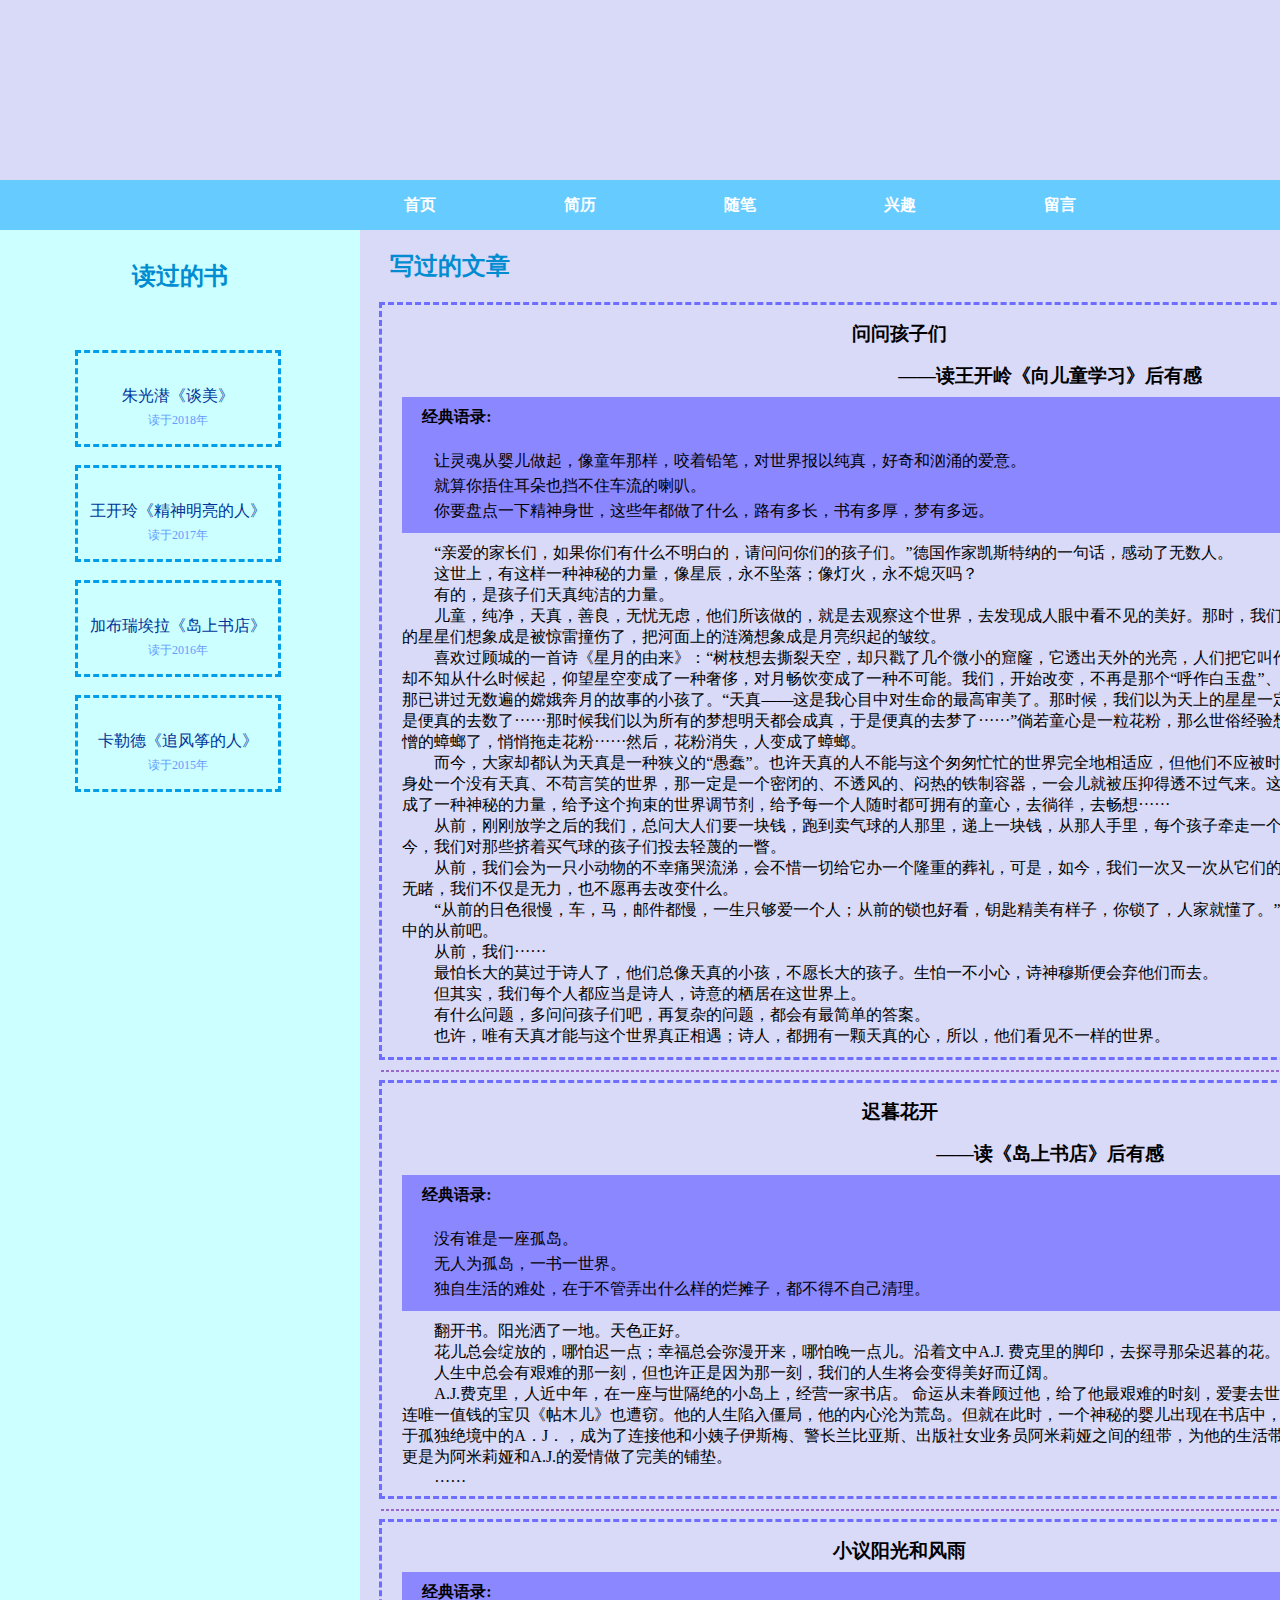
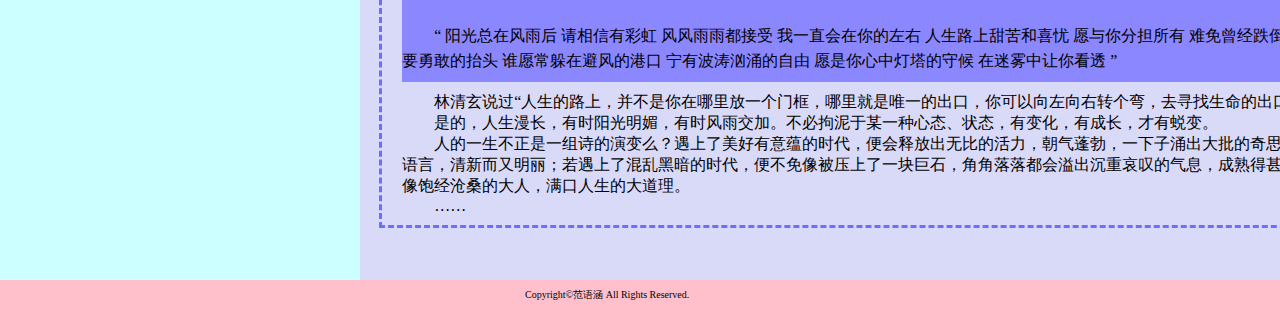
==== article.html @ 2bd345ee "Add files via upload" ====
<!DOCTYPE html>
<html lang="en">
<head>
    <meta charset="UTF-8">
    <meta http-equiv="X-UA-Compatible" content="IE=edge">
    <meta name="viewport" content="width=device-width, initial-scale=1.0">
    <title>Document</title>
    <link rel="stylesheet" href="css/index.css">
    <link rel="stylesheet" href="css/homepage.css">
    <link rel="stylesheet" href="css/experience.css">
    <link rel="stylesheet" href="css/article.css">
</head>
<body>
    <div>
        <!-- 页眉区header -->
        <header>
            <div class="top">
                <div class="img2">
                    <img src="imgs/c.png" alt="">
                </div>
                <div class="img1">
                    <img src="imgs/p.jpg" alt="">
                </div>
            </div>
        </header>
        <!-- end of header -->
        <!-- 导航区nav -->
        <div id="space"></div>
        <div id="navigate">
            <nav>
                <ul class="navigation">
                    <li class="nav_li" id="l2">
                        <img class="img3" src="imgs/bo.png" alt="">
                    </li>
                    <li class="nav_li" id="selected">
                        <a href="homePage.html">
                            <span class="item-name">首页</span>
                        </a>
                    </li>
                    <li class="nav_li">
                        <a href="experience.html">
                            <span class="item-name">简历</span>
                        </a>
                        <div class="sub-div">
                            <ul class="sub-nav">
                                <li class="nav-item1">
                                    <a href="experience.html"><span class="item-name1">我的简历</span></a>
                                </li>
                                <li class="nav-item1">
                                    <a href="experience.html"><span class="item-name1">我的学习</span></a>
                                </li>
                            </ul>
                        </div>
                    </li>
                    <li class="nav_li">
                        <a href="article.html">
                            <span class="item-name">随笔</span>
                        </a>
                        <div class="sub-div">
                            <ul class="sub-nav">
                                <li class="nav-item1">
                                    <a href="article.html"><span class="item-name1">读后感</span></a>
                                </li>
                                <li class="nav-item1">
                                    <a href="news.html"><span class="item-name1">时事热点</span></a>
                                </li>
                            </ul>
                        </div>
                    </li>
                    <li class="nav_li">
                        <a href="interest.html">
                            <span class="item-name">兴趣</span>
                        </a>
                        <div class="sub-div">
                            <ul class="sub-nav" id="sub-nav2">
                                <li class="nav-item1">
                                    <a href="interest.html"><span class="item-name1">钢琴</span></a>
                                </li>
                                <li class="nav-item1">
                                    <a href="interest.html"><span class="item-name1">书法</span></a>
                                </li>
                                <li class="nav-item1">
                                    <a href="interest.html"><span class="item-name1">花草</span></a>
                                </li>
                                <li class="nav-item1">
                                    <a href="interest.html"><span class="item-name1">烘焙</span></a>
                                </li>
                            </ul>
                        </div>
                    </li>
                    <li class="nav_li">
                        <a href="blog.html">
                            <span class="item-name">留言</span>
                        </a>
                    </li>
                    <li class="nav_li" id="l1">
                        <a href="index.html">
                            <img class="img3" src="imgs/back.png" alt="">
                            <p class="back">退出</p>
                        </a>
                    </li>
                </ul>
            </nav>
        </div>
        <!-- end of nav -->
        <div class="main">
            <div class="idd">
                <!-- 边栏部分aside -->
                <aside>
                    <div class="foot">
                        <h2>读过的书</h2>
                        <img src="imgs/gfmj.png" alt="">
                    </div>
                    <div>
                        <!-- 读过的书列表 ul -->
                        <ul>
                            <img  class="pen" src="imgs/pencle.png" alt="">
                            <li>
                                <div class="book">
                                    <img src="imgs/shu1.jpg" alt="">
                                    <p>朱光潜《谈美》</p>
                                    <p class="small">读于2018年</p>
                                </div>
                            </li>
                            <br>
                            <li> 
                                <div class="book">
                                    <img src="imgs/jsmldr.jpg" alt="">
                                    <p>王开玲《精神明亮的人》</p>
                                    <p class="small">读于2017年</p>
                                </div>
                            </li>
                            <br>
                            <li>
                                <div class="book">
                                    <img src="imgs/shu2.jpg" alt="">
                                    <p>加布瑞埃拉《岛上书店》</p>
                                    <p class="small">读于2016年</p>
                                </div>
                            </li>
                            <br>
                            <li>
                                <div class="book">
                                    <img src="imgs/zfzdr.jpg" alt="">
                                    <p>卡勒德《追风筝的人》</p>
                                    <p class="small">读于2015年</p>
                                </div>
                            </li>
                        </ul>
                        <!-- end of ul -->
                    </div>
                </aside>
                <!-- end of aside -->
                <!-- 正文部分div -->
                <div class="wrap">
                    <h2>写过的文章</h2>
                    <!-- 读后感 div ,共有三个div -->
                    <div class="bk">
                        <div class="tb"><h3 id="special">问问孩子们</h3></div>
                        <h3 id="special2">——读王开岭《向儿童学习》后有感</h3>
                        <!-- 经典语录区 div -->
                        <div class="jd">
                            <h4>经典语录:</h4>
                            <p>让灵魂从婴儿做起，像童年那样，咬着铅笔，对世界报以纯真，好奇和汹涌的爱意。</p>
                            <p>就算你捂住耳朵也挡不住车流的喇叭。</p>
                            <p> 你要盘点一下精神身世，这些年都做了什么，路有多长，书有多厚，梦有多远。</p>
                        </div>
                        <!-- end of div -->
                        <!-- 读后感内容区div -->
                        <div class="wzz">
                            <p>“亲爱的家长们，如果你们有什么不明白的，请问问你们的孩子们。”德国作家凯斯特纳的一句话，感动了无数人。</p>
                            <p>这世上，有这样一种神秘的力量，像星辰，永不坠落；像灯火，永不熄灭吗？</p>
                            <p>有的，是孩子们天真纯洁的力量。</p>
                            <p>儿童，纯净，天真，善良，无忧无虑，他们所该做的，就是去观察这个世界，去发现成人眼中看不见的美好。那时，我们把雷雨天中缺席的星星们想象成是被惊雷撞伤了，把河面上的涟漪想象成是月亮织起的皱纹。</p>
                            <p>喜欢过顾城的一首诗《星月的由来》：“树枝想去撕裂天空，却只戳了几个微小的窟窿，它透出天外的光亮，人们把它叫作星星和月亮。”却不知从什么时候起，仰望星空变成了一种奢侈，对月畅饮变成了一种不可能。我们，开始改变，不再是那个“呼作白玉盘”、缠着爸爸妈妈听那已讲过无数遍的嫦娥奔月的故事的小孩了。“天真——这是我心目中对生命的最高审美了。那时候，我们以为天上的星星一定能数得清，于是便真的去数了······那时候我们以为所有的梦想明天都会成真，于是便真的去梦了······”倘若童心是一粒花粉，那么世俗经验想必就是面目可憎的蟑螂了，悄悄拖走花粉······然后，花粉消失，人变成了蟑螂。</p>
                            <p>而今，大家却都认为天真是一种狭义的“愚蠢”。也许天真的人不能与这个匆匆忙忙的世界完全地相适应，但他们不应被时代所抛弃。设想身处一个没有天真、不苟言笑的世界，那一定是一个密闭的、不透风的、闷热的铁制容器，一会儿就被压抑得透不过气来。这样想时，天真就成了一种神秘的力量，给予这个拘束的世界调节剂，给予每一个人随时都可拥有的童心，去徜徉，去畅想······</p>
                            <p>从前，刚刚放学之后的我们，总问大人们要一块钱，跑到卖气球的人那里，递上一块钱，从那人手里，每个孩子牵走一个心愿。可是，如今，我们对那些挤着买气球的孩子们投去轻蔑的一瞥。</p>
                            <p>从前，我们会为一只小动物的不幸痛哭流涕，会不惜一切给它办一个隆重的葬礼，可是，如今，我们一次又一次从它们的身边走过，熟视无睹，我们不仅是无力，也不愿再去改变什么。</p>
                            <p>“从前的日色很慢，车，马，邮件都慢，一生只够爱一个人；从前的锁也好看，钥匙精美有样子，你锁了，人家就懂了。”这怕是孩子们眼中的从前吧。</p>
                            <p>从前，我们······</p>
                            <p>最怕长大的莫过于诗人了，他们总像天真的小孩，不愿长大的孩子。生怕一不小心，诗神穆斯便会弃他们而去。</p>
                            <p>但其实，我们每个人都应当是诗人，诗意的栖居在这世界上。</p>
                            <p>有什么问题，多问问孩子们吧，再复杂的问题，都会有最简单的答案。</p>
                            <p>也许，唯有天真才能与这个世界真正相遇；诗人，都拥有一颗天真的心，所以，他们看见不一样的世界。</p>
                        </div>
                        <!-- end of div -->
                    </div>
                    <!-- end of div -->
                    <hr>
                    <div class="bk">
                        <!-- 点击可以跳转到special1.html页面,查看本读后感完整内容(目前为缩略内容) -->
                        <a href="special1.html"><div class="jt"><img src="imgs/jt (2).png" alt=""></div></a>
                        <div class="tb"><h3 id="special">迟暮花开</h3></div>
                        <h3 id="special2">——读《岛上书店》后有感</h3>
                        <div class="jd">
                            <h4>经典语录:</h4>
                            <p>没有谁是一座孤岛。</p>
                            <p>无人为孤岛，一书一世界。</p>
                            <p>独自生活的难处，在于不管弄出什么样的烂摊子，都不得不自己清理。</p>
                        </div>
                        <div class="wzz">
                            <p>翻开书。阳光洒了一地。天色正好。
                            <p>花儿总会绽放的，哪怕迟一点；幸福总会弥漫开来，哪怕晚一点儿。沿着文中A.J. 费克里的脚印，去探寻那朵迟暮的花。</p>
                            <p>人生中总会有艰难的那一刻，但也许正是因为那一刻，我们的人生将会变得美好而辽阔。</p>
                            <p>A.J.费克里，人近中年，在一座与世隔绝的小岛上，经营一家书店。 命运从未眷顾过他，给了他最艰难的时刻，爱妻去世，书店危机，就连唯一值钱的宝贝《帖木儿》也遭窃。他的人生陷入僵局，他的内心沦为荒岛。但就在此时，一个神秘的婴儿出现在书店中，意外地拯救了陷于孤独绝境中的A．J．，成为了连接他和小姨子伊斯梅、警长兰比亚斯、出版社女业务员阿米莉娅之间的纽带，为他的生活带来了转机，之后更是为阿米莉娅和A.J.的爱情做了完美的铺垫。</p>
                            <p>……</p>
                        </div>
                    </div>
                    <hr>
                    <div class="bk">
                        <a href="special2.html"><div class="jt"><img src="imgs/jt (2).png" alt=""></div></a>
                        <div class="tb"><h3 id="special">小议阳光和风雨</h3></div>
                        <div class="jd" id="jd2">
                            <h4>经典语录:</h4>
                            <q> 
                                阳光总在风雨后
                                请相信有彩虹
                                风风雨雨都接受
                                我一直会在你的左右
                                人生路上甜苦和喜忧
                                愿与你分担所有
                                难免曾经跌倒和等候
                            </q>
                            <q> 
                                要勇敢的抬头
                                谁愿常躲在避风的港口
                                宁有波涛汹涌的自由
                                愿是你心中灯塔的守候
                                在迷雾中让你看透
                            </q>
                        </div>
                        <div class="wzz">
                            <p>林清玄说过“人生的路上，并不是你在哪里放一个门框，哪里就是唯一的出口，你可以向左向右转个弯，去寻找生命的出口。”</p>
                            <p>是的，人生漫长，有时阳光明媚，有时风雨交加。不必拘泥于某一种心态、状态，有变化，有成长，才有蜕变。</p>
                            <p> 人的一生不正是一组诗的演变么？遇上了美好有意蕴的时代，便会释放出无比的活力，朝气蓬勃，一下子涌出大批的奇思妙想，像孩子的语言，清新而又明丽；若遇上了混乱黑暗的时代，便不免像被压上了一块巨石，角角落落都会溢出沉重哀叹的气息，成熟得甚至带了点死板，像饱经沧桑的大人，满口人生的大道理。</p>
                            <p>……</p>
                        </div>
                    </div>
                </div>
                <!-- end of div -->
            </div>
        </div>
        <!-- 页脚区footer -->
        <footer>
            <div>
                <p>Copyright©范语涵 All Rights Reserved.</p>
            </div>
        </footer>
        <!-- end of footer -->
    </div>
</body>
</html>

<script>
    window.onscroll=function(){
	    var topScroll =document.body.scrollTop || document.documentElement.scrollTop;//滚动的距离,距离顶部的距离
		console.log(topScroll,'topScroll')
		var space  = document.getElementById("space");
		var bignav  = document.getElementById("navigate");//获取到导航栏id
		var spaceOffsetHeight = space.offsetTop    //以spce的滚动高度为参照
		console.log(spaceOffsetHeight,'navOffsetHeight')
		if(topScroll > spaceOffsetHeight){  
			bignav.style.position = 'fixed';
			bignav.style.top = '0';
			bignav.style.zIndex = '9999';
		} else {
			bignav.style.position = 'static';
		}
    }
</script>
---- css/index.css ----
body {
    margin:0px;
    height:790px;
    background-color:#456495;
    background:url(../imgs/bc1.jpg) no-repeat center 0;
    background-size:100% 100%;
    font-family: "Microsoft YaHei"，Georgia, "Times New Roman", Times, serif;
}

.enter {
    background-color:rgb(255,255,255,0.9);
    width:300px;
    height:360px;
    margin-top:150px;
    border-top-right-radius:10px;
    border-bottom-right-radius:10px;
    float:left;
}

.enter h2 {
   text-align: center;
   margin-top:50px;
}

labal {
    display: table-cell;
}

ul {
    display:table;
    margin-left:0px;
}

li {
    display:table-row;
}

button {
    margin: 0 auto;
    border-radius: 10px;
    height:30px;
    width:80px;
}

table {
    width:100%;
}

.bt {
    margin-left:auto;
    margin-right:auto;
    height:30px;
    width:80px;
}

#errormandatory1 ,#errormandatory2 {
    font-size: 12px;
    font-weight: 700;
    color: red;
    display:none;
}

.container{
    background-color: rgb(154,178,189,0.9);
    height:360px;
    width:300px;
    float:left;
    margin-top:150px;
    border-top-left-radius:10px;
    border-bottom-left-radius:10px;
}

#login {
    margin-left:auto;
    margin-right:auto;
    height:360px;
    width:600px;
}

.container .tp {
    width:150px;
    height:150px;
    margin-top:50px;
    margin-left:auto;
    margin-right:auto;
}

.container img {
    width:150px;
    border-radius: 75px;
}

.container .bt {
    margin-left:auto;
    margin-right:auto;
}

input {
    border-radius: 10px;
    height:20px;
}

.btt {
    margin:auto;
    width:120px;
    border-bottom: 1.2px grey solid;  
    line-height:50px;
}

.nav_li:hover .sub-nav{
    display:block;
}

.nav-item1 {
    height:35px;
    float: left;
    width:120px;
    position: relative;
    vertical-align: bottom;
    margin:0px;
    display: inline-block;
    text-align: center;
}

.nav-item1 .item-name1 {
    font-size:16px;
    line-height: 35px;
    font-family: "Microsoft YaHei";
    /* padding: 0 10px; */
    color:#FFFFFF;
    display: inline-block;
}

.nav-item1 .item-name1:hover {
    color:black;
}

/* .nav-item1 :hover{
    background-color:#af17dc;
} */

.nav-item1 a{
    display: block;
    width: 120px;
    height:35px;
}

.sub-nav {
    margin-left:auto;
    margin-right:auto;
    position:absolute;
    width: 120px;
    height: 72px;
    top: 42px; 
    padding:0px;
    background-color: rgb(202,147,218,0.9);
    border-bottom-left-radius: 10px;
    border-bottom-right-radius: 10px;
    /* visibility: hidden; */
    display:none;
}

#nav_ul .nav_li:hover .sub-nav{
    display:block;
}

.sub-div {
    width:120px;
    height:80px;
    margin-left:auto;
    margin-right:auto;
}

#sub-nav2 {
    height:142px;
}

.nav_li {
    display: inline-block;
    float: left;
    position: relative;
    vertical-align: bottom;
    height:50px;
    width:160px;
}

.item-name {
    font-family: "Microsoft YaHei";
    padding: 0 25px;
    height: 50px;
    width:110px;
    line-height: 50px;
    color:#FFFF;
    font-weight:bold;
    font-size:16px;
    text-align: center;
    display: inline-block;
}

#navigate {
    width:100%;
    height:50px;
    margin:0 auto;
    background-color:#ca93da;
    /* margin-top:180px; */
    width:100%;
    float:left;
    position:absolute;
    /* position:fixed; */
}

li a {
    width:160px;
    height:50px;
}

#navigate .navigation {
    margin:0px;
    height:50px;
}

.item-name:hover {
    background-color:#af17dc;
    color:#f4decb;
    border-radius:20px;
    height:36px;
    /* width:80px;
    margin:0 auto; */
    margin-top:6px;
}

/* #selected{
    background-color:indigo;
} */

li .img3 {
    height:50px;
    margin-left:150px;
    float:left;
} 

li a p {
    float:left;
    font-size:18px;
    vertical-align: middle;
    line-height: 50px;
    margin:0px;
    margin-left:10px;
    color:black;
}

#l1 {
    width:300px;
}

#l2 {
    width:300px;
}

.topfix{position:fixed;top:0;}/*固定悬浮样式*/
 

#bttt:hover {
    background-color: #def5ff;
    border-color: #99e2ff;
    color:#05b1f6;
    font-weight:bold;
}

#id1:hover {
    width:177px;
    height:28.6px;
    background-color: #def5ff;
    border-color: #99e2ff;
    border-radius: 15px;
}

#id2:hover {
    width:177px;
    height:28.6px;
    background-color: #def5ff;
    border-color: #99e2ff;
    border-radius: 15px;
}


#bttt:active {
    background-color: #7cd9ff;
    border-color: #99e2ff;
    color:#05b1f6;
    font-weight:bold;
}
---- css/homepage.css ----
body {
    width:100%;
    margin:0px;
    height:1000px;
    background:#FFFFCC;
    background-size:100% 100%;
    font-family: "Microsoft YaHei"，Georgia, "Times New Roman", Times, serif;
    overflow-x: hidden;
}

header {
    background:url(../imgs/background2.jpeg) no-repeat center 0;
    background-size:100% 100%;
    width:100%;
    height:180px;
    /* position:fixed; */
    position:absolute;
    float:left;
    top:0;
}

nav {
    width:1450px;
    margin:0 auto;
    height:50px;
}


footer {
    background-color:pink;
    width:100%;
    height:30px;
    clear: left;
}

footer p {
    margin:0px;
}


.wrap {
    /* margin-top:230px; */
    width:1080px;
    height:1290px;
    float:left;
    /* background-color:blue; */
    overflow:hidden;
}

aside {
    /* margin-top:230px; */
    background-color:#ccccff;
    width:360px;
    height:1290px;
    float:left;
}

.img1{
    width:100%;
    height:800px;
}

.welcome {
    color:white;
}

header img {
    width:120px;
    border-radius: 60px;
}

header .img1 {
    width:120px;
    height:120px;
    float:left;
    margin-left:250px;
    margin-top:30px;
}

header .img2 {
    width:240px;
    height:100px;
    float:left;
    margin-left:160px;
    margin-top:60px;
}

header .img2 img {
    width:320px;
    border-radius:0px;
}

.top {
    margin-left:39%;
    width:1500px;
    height:180px;
}

a {
    text-decoration: none;
}

footer div {
    margin-left:auto;
    margin-right:auto;
    height:20px;
    width:230px;
    padding-top:8px;
    font-size:10px
}

aside h2 {
    text-align:center;
    color:#9933CC;
}

aside div {
    width:210px;
    padding:10px;
    margin-left:auto;
    margin-right:auto;
}

aside div img {
   width:180px;
}

aside div ul {
    margin:0px;
    padding:0px;
}

aside div ul li div{
    border:3px dashed #D84CBF;
    width:180px;
}

aside div ul li div p {
    text-align:center;
    color:#E2388C;
    margin:5px 0 5px 0;
}

.small {
    font-size:12px;
    color:  #9900CC;
}

.star {
    width:80px;
    position:fixed;
    top:260px;
    left:2px;
}

.star2 {
    width:80px;
    position:fixed;
    top:640px;
    left:280px;
}

.foot img {
    width:100px;
}

.foot {
    width:100px;
    /* position:fixed;
    top:220px;
    left:260px; */
}

.back:hover {
    color:indigo;
    font-weight:bold;
}

.inner {
    width:500px;
    height:360px;
    margin-left:22px;
    float:left;
    background: #FFEFFF;
    border-top-left-radius: 25px;
    border-bottom-right-radius: 25px;
}

.main {
    width:100%;
    height:1290px;
    margin:0 auto;
    margin-top:180px;
    padding:50px 0px 0px 0px;
    /* overflow: hidden; */
}

.idd {
    margin-top: 0;
    padding: 0;
    width: 1440px;
    margin:0 auto;
    height:1290px;
}

.wrap div {
    margin-bottom:10px;
}

.wrap h2 {
    color:#9933CC;
    margin-left:30px;
}

.inner .people{
    margin-left:20px;
    width:60px;
    border-radius: 60px;
} 

.inner .pecture {
    height:200px;
    /* margin-left:20px; */
}

.inner .pecture1 {
    height:200px;
    margin-left:20px;
}

.tup {
    width:100px;
    float:left;
}

.inner .p1 {
    margin-top:20px;
    margin-bottom:0px;
}

.inner p {
    margin-top:5px;
    margin-bottom:0px;
}

.wrap h2 {
    clear:left;
}

.more {
    width:100px;
}

.mo {
    float:right;
    width:300px;
    height:100px;
    margin-top:10px;
}

.mo h2 {
    color:#85c2be;
}

#mo2 {
    width:100px;
    margin:0px;
}
---- css/experience.css ----
body {
    margin:0px;
    height:1000px;
    background:#98ddce;
    background-size:100% 100%;
    font-family: "Microsoft YaHei"，Georgia, "Times New Roman", Times, serif;
}

#fyh {
    width:143px;
    height:200px;
    border:2px solid #53a392;
}

#fyh img {
    height:200px;
}

table {
    margin-left: auto;
    margin-right: auto;
    width:80%;
    background-color: white;
    height: 160px;
}

aside {
    background-color:#CCFFFF;
}

nav {
    background-color: #FFCCCC;
}

#navigate {
    background-color: #FFCCCC;
}

aside,.main h2 {
    color:#07c667;
}

.item-name:hover{
    background-color:#FF99CC;
    color:#CCFFFF;
}

.btbg h2 {
    color:#53a392;
    font-family:楷体;
    font-size: 32px;
}

.btbg h3 {
    color:#53a392;
    font-size: 16px;
}

.sub-nav {
    background-color:rgb(255,204,204,0.9);
}

#l2 img {
    height:45px;
    margin-top:2.5px;
}

tbody {
    margin-right: auto;
    margin-left:auto;
}

.tr1 div{
    float:left;
    width:200px;
    height:100px;
    margin-top:20px;
}

.tr1 td {
    width:200px;
}

.tr1 {
    height:200px;
}

.xx {
    width:450px;
    float:left;
}

.xx h2,h3{
    width:200px;
    float:left;
}

.btbg{ 
    text-align:center; 
    height:36px;
    /* width:26%; */
}

.btbg1 {
    width:8%;
    text-align:center; 
}

.btbg2{ 
    text-align:center; 
    width:20%;
}


.tabtop {
    width:80%;
    border-collapse:collapse;
    /* border:1px solid black; */
    /* border-spacing:0; */
}

#fyh {
    height:200px;
}

/* .tabtop td {
    height:30px;
} */

.tabtop h2 {
    margin:0px;
}

.btbg0 {
    width:5%;
}

.btbg1 {
    width:12%;
}

.btbg1 img {
    width:20px;
}

.btbg img {
    width:30px;
}

.xtp {
    display:inline-block;
    width:20px;
    height:20px;
    margin-top:8px;
    margin-left:6px;
    float:left;
}

.btbg1 span {
    vertical-align:center;
    line-height:36px;
}

.btbg3 {
    text-align: left;
}

hr {
    border:1.4px dashed #53a392; 
    height:0px;
    vertical-align: middle;
}

.hr1 {
    margin:0px;
    /* margin-top:18px; */
    margin-right:0px;
    width:48px;
    margin-top:12px;
    float:right;
}

.hr2 {
    margin:0px;
    /* margin-top:18px; */
    margin-right:0px;
    width:55px;
    margin-top:12px;
    float:right;
}

.xtp2 {
    display:inline-block;
    width:30px;
    height:20px;
    margin-top:3px;
    margin-left:16px;
    float:left;
}

.btbg span {
    vertical-align: middle;
    line-height:38px;
    float:left;
    margin-left:8px;
    font-weight:25px;
}

.btbg5 {
    text-align: right;
}

.tr1 {
    height:10px;
}

.btbg6 {
    height:10px;
}

.btbg7 span{
    float:right;
}

.ls {
    color:#53a392;
}

.bt {
    width:4.5%;
}

.bt1 {
    width:18%;
}

.bt img {
    width:30px;
    float:right;
}

.bt0 span {
    color:#53a392;
    font-size: 20px;
    margin-left:10px;
}

.bt0 {
    width:18%;
}

.bt1 span {
    margin-left:15px;
    float:left;
    width:100%;
}

.bt2 span {
    margin-left:15px;
    float:left;
    width:100%;
}

.bt2 {
    width:25%;
}

.bt3 {
    width:5%;
}

p {
    margin:0px;
}

tr {
    height:32px;
}

.spec {
    height:100px;
}

.sh {
    margin-bottom:12px;
}

.wz {
    width:85%;
    border:3px dashed #53a392;
}

.wz p {
    text-indent:33px;
    color:black;
    text-align:justify!important;
    line-height:23px;
}

.sp {
    background-color: #CCFFFF;
}

.self {
    background-color:#53a392;
    border-radius:8px;
    width:8px;
    height:8px;
    padding:0;
    margin:0;
    display:inline-block;
}

.c1 {
    width:90%;
}

.c2 {
    width:10%;
}

.tz {
    width:90%;
    height:6px;
    border-radius:10px;
    background-color:gainsboro;
    display:inline-block;
}

.tz1 {
    width:95%;
    height:6px;
    border-radius:10px;
    background-color:#53a392;
    margin-left:-10px;
    margin-top:-10px;
}

.tz2,.tz3 {
    width:92%;
    height:6px;
    border-radius:10px;
    background-color:#53a392;
    margin-left:-10px;
    margin-top:-10px;
}

.tz4 {
    width:90%;
    height:6px;
    border-radius:10px;
    background-color:#53a392;
    margin-left:-10px;
    margin-top:-10px;
}

.tz5 {
    width:88%;
    height:6px;
    border-radius:10px;
    background-color:#53a392;
    margin-left:-10px;
    margin-top:-10px;
}

.word {
    color:black;
}

.wz2 {
    width:85%;
    border:3px dashed #53a392;
}

.c1 {
    color:black;
    font-weight:600;
}

.c3{
    width:70%;
    color:black;
    border-bottom: 1.6px solid #53a392;
}

.c4{
    width:30%;
    color:black;
    border-bottom: 1.6px solid #53a392;
    border-left: 1.6px solid #53a392
}

.sp {
    width:96%;
}

.c5{
    width:70%;
    color:black;
}

.c6{
    width:30%;
    color:black;
    border-left: 1.6px solid #53a392
}
---- css/article.css ----
body {
    margin:0px;
    height:1000px;
    background:#d9d9f8;
    background-size:100% 100%;
    font-family: "Microsoft YaHei"，Georgia, "Times New Roman", Times, serif;
}

nav {
    background-color: #66CCFF;
}

#navigate {
    background-color: #66CCFF;
}

.item-name:hover{
    background-color:#009deb;
    color:#CCFFFF;
}

.sub-nav {
    background-color:rgb(102,204,255,0.9);
}

aside {
    background-color: #CCFFFF;
    height:1650px;
}

.wrap {
    background-color:#d9d9f8;
    height:1650px;
}

.main h2 {
    color:#008cd1;
}

.book {
    border: 3px dashed #009deb;
}

aside div ul li div p {
    text-align: center;
    color: #003399;
    margin: 5px 0 5px 0;
}

.small {
    font-size: 12px;
    color: #6699FF;
}

.pen {
    width:60px;
    position:fixed;
    top:330px;
    left:2px;
}

.xx h2, h3 {
    width: 100%;
    float: left;
    text-align: center;
    margin-bottom: 16px;
    margin-top:16px;
}

#special {
    margin-bottom: 0px;
}

#special2 {
    margin-left:150px;
}

.wzz {
    margin:0 auto;
    width:96%;
    text-indent: 2em;
}

.bk {
    width:96%;
    margin:0 auto;
    border:3px dashed #6d6dff;
}

hr {
    border-color:#9966CC;
    width:96%;
}

.jd {
    margin-top:92px;
    height:136px;
    width:96%;
    background-color:#8b87ff;
    margin-left:auto;
    margin-right:auto;
}

.jd h4 {
    margin:20px;
    padding-top:10px;
}

.jd p {
    text-indent: 2em;
    line-height:25px;
}

.jt {
    width:20px;
    float:right;
    margin-right:10px;
    margin-top:10px;
}

.jt img {
    width:20px;
}

.tb {
    /* float:left; */
    width:150px;
    margin:0 auto;
}

#jd2 {
    margin-top:50px;
    height:110px;
}

.jd q {
    margin-left:2em;
    line-height:25px;
}

.h4 {
    margin-top:2px;
    margin-bottom:2px;
}
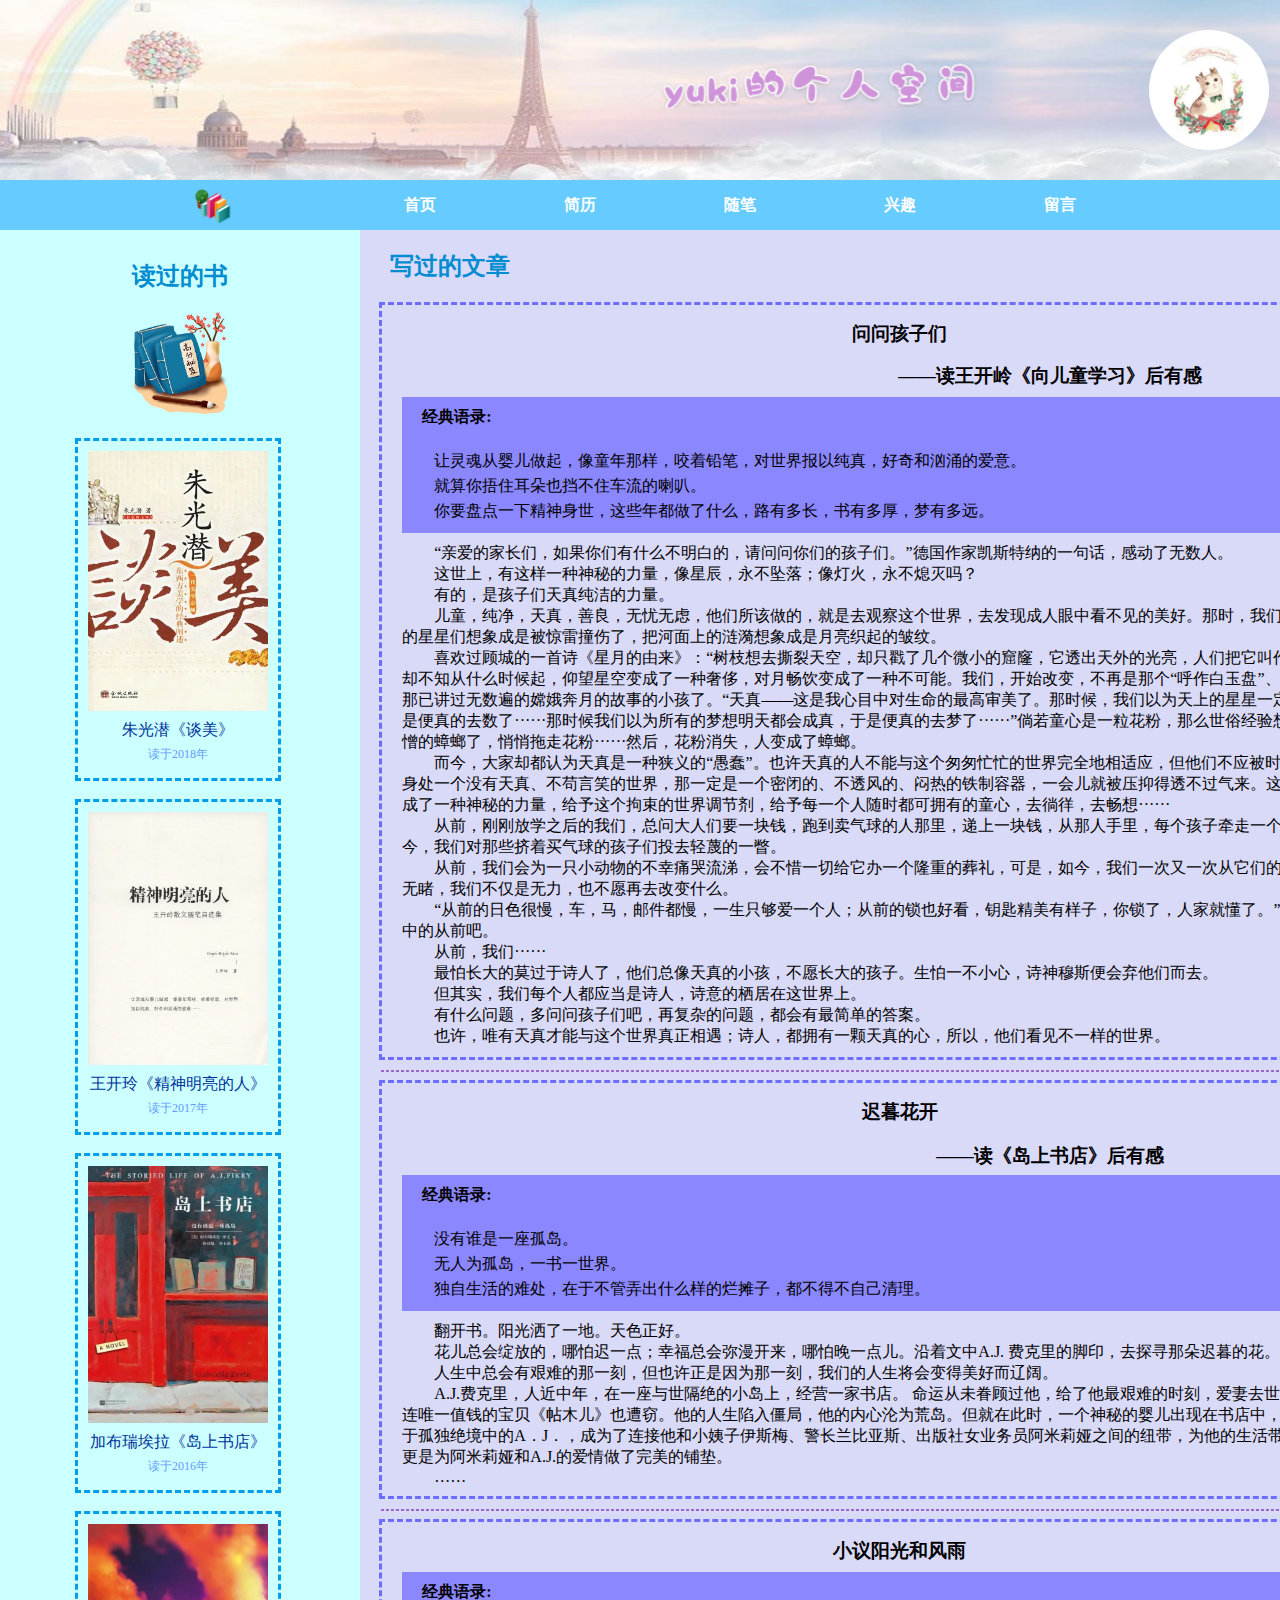
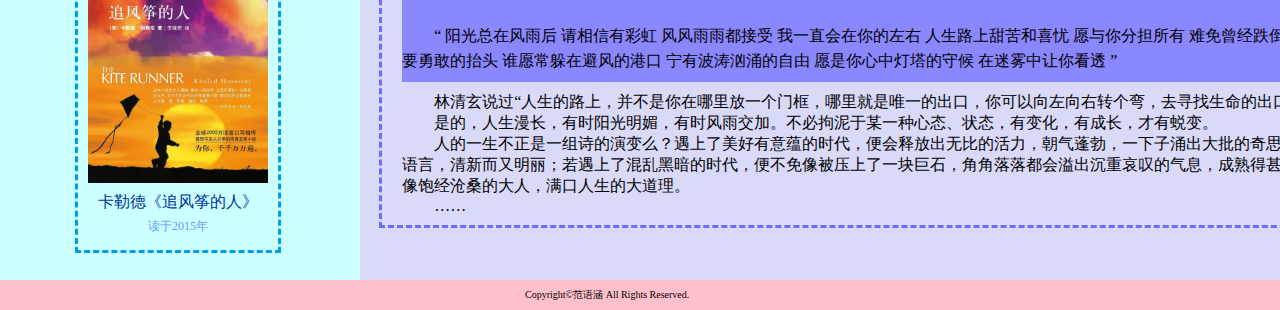
==== commit dc568fec: "Add files via upload" ====
--- a/article.html
+++ b/article.html
@@ -33,7 +33,7 @@
                         <img class="img3" src="imgs/bo.png" alt="">
                     </li>
                     <li class="nav_li" id="selected">
-                        <a href="homePage.html">
+                        <a href="homepage.html">
                             <span class="item-name">首页</span>
                         </a>
                     </li>
